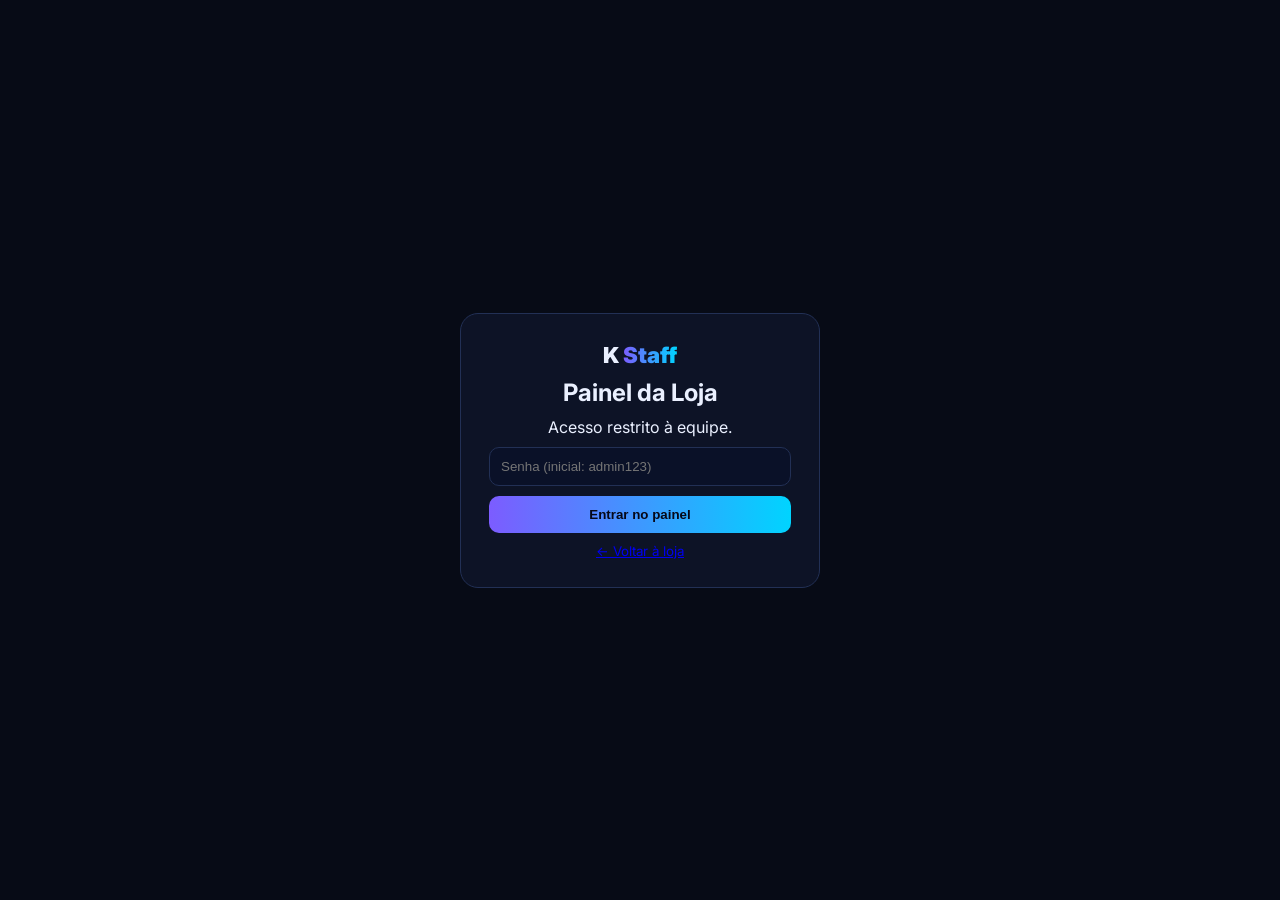
==== admin.html @ b0a43492 "Clone KaizenMC + painel staff" ====
<!DOCTYPE html>
<html lang="pt-BR">
<head>
<meta charset="UTF-8"><meta name="viewport" content="width=device-width, initial-scale=1.0">
<title>Painel Staff — KaizenMC</title>
<link rel="stylesheet" href="admin.css">
<link href="https://fonts.googleapis.com/css2?family=Inter:wght@400;600;700;800&display=swap" rel="stylesheet">
</head>
<body>
<div id="loginGate" class="gate">
 <div class="gate-box"><div class="logo">K <span>Staff</span></div>
 <h2>Painel da Loja</h2><p>Acesso restrito à equipe.</p>
 <input id="staffPass" type="password" placeholder="Senha (inicial: admin123)">
 <button onclick="staffLogin()">Entrar no painel</button>
 <small><a href="index.html">← Voltar à loja</a></small></div>
</div>
<div id="panel" class="hidden">
<aside class="side">
 <div class="logo"><span class="js-sname">KaizenMC</span></div>
 <button class="active" onclick="tab('dash',this)">📊 Dashboard</button>
 <button onclick="tab('loja',this)">🏪 Loja / PIX</button>
 <button onclick="tab('cats',this)">🗂️ Categorias</button>
 <button onclick="tab('prods',this)">📦 Produtos</button>
 <button onclick="tab('orders',this)">🧾 Pedidos <span id="ordBadge"></span></button>
 <button onclick="tab('tickets',this)">🎫 Tickets <span id="tickBadge"></span></button>
 <button onclick="tab('users',this)">👥 Clientes</button>
 <button onclick="tab('coupons',this)">🎟️ Cupons</button>
 <button onclick="tab('revs',this)">⭐ Avaliações</button>
 <button onclick="tab('aff',this)">🤝 Afiliados</button>
 <button onclick="tab('backup',this)">💾 Backup</button>
 <a href="index.html">🌐 Ver loja</a>
 <button onclick="staffLogout()">🚪 Sair</button>
</aside>
<main class="main">
 <header><h1 id="tabTitle">Dashboard</h1><button onclick="resetAll()">♻️ Restaurar padrão</button></header>
 <section id="t-dash" class="tab">
  <div class="cards"><div class="card"><small>Faturamento</small><b id="stRev">R$ 0</b></div>
  <div class="card"><small>Pedidos</small><b id="stOrd">0</b></div>
  <div class="card"><small>Produtos</small><b id="stProd">0</b></div>
  <div class="card"><small>Estoque total</small><b id="stStock">0</b></div></div>
  <h3>Últimos pedidos</h3><div id="dashOrders"></div>
 </section>
 <section id="t-loja" class="tab hidden">
  <h3>Nome, banner, links e PIX</h3>
  <div class="grid2">
  <label>Nome da loja<input id="f-storeName"></label>
  <label>Texto promoção (marquee)<input id="f-banner"></label>
  <label>Título hero<input id="f-heroTitle"></label>
  <label>Imagem hero (URL)<input id="f-heroImg"></label>
  <label>Logo (URL)<input id="f-logo"></label>
  <label>Discord<input id="f-discord"></label>
  <label>Instagram<input id="f-instagram"></label>
  <label>Twitter/X<input id="f-twitter"></label>
  <label>Youtube<input id="f-youtube"></label>
  <label>Tiktok<input id="f-tiktok"></label>
  <label>Chave PIX<input id="f-pixKey"></label>
  <label>Nome recebedor PIX<input id="f-pixName"></label>
  <label>Cidade PIX<input id="f-pixCity"></label>
  <label>URL confirmação automática<input id="f-autoUrl"></label>
  <label>E-mail<input id="f-supportEmail"></label>
  <label>Nota avaliação<input id="f-rating"></label>
  <label>Cor primária<input id="f-primary" type="color"></label>
  <label>Cor secundária<input id="f-secondary" type="color"></label>
  </div>
  <label>Subtítulo hero<input id="f-heroSub"></label>
  <label>Rodapé<input id="f-cnpj"></label>
  <button class="primary" onclick="saveLoja()">💾 Salvar loja</button>
  <hr><h3>Senha do painel</h3>
  <label>Nova senha<input id="f-pass" placeholder="deixe vazio p/ manter"></label>
  <button onclick="savePass()">Trocar senha</button>
 </section>
 <section id="t-cats" class="tab hidden">
  <h3>Categorias (abas da loja)</h3><div id="catList"></div>
  <div class="grid2"><input id="nc-label" placeholder="Nome: ex VIP"><input id="nc-icon" placeholder="Ícone: ex 👑"></div>
  <button class="primary" onclick="addCat()">+ Adicionar categoria</button>
 </section>
 <section id="t-prods" class="tab hidden">
  <h3>Produtos <input id="prodSearch" placeholder="🔎 buscar..." oninput="renderProds()" style="max-width:240px"></h3>
  <div id="prodList"></div><hr>
  <h3 id="pfTitle">Adicionar produto</h3>
  <div class="grid2">
   <label>Nome<input id="pf-name"></label><label>Categoria<select id="pf-cat"></select></label>
   <label>Preço<input id="pf-price" type="number" step="0.01"></label><label>Preço antigo (p/ % OFF)<input id="pf-old" type="number" step="0.01"></label>
   <label>Estoque<input id="pf-stock" type="number"></label><label>Entrega<input id="pf-delivery" value="Automática"></label>
   <label>Emoji<input id="pf-emoji" placeholder="👑"></label><label>Imagem URL<input id="pf-img" placeholder="https://..."></label>
  </div><label>Descrição<input id="pf-desc"></label>
  <input type="hidden" id="pf-id">
  <button class="primary" onclick="saveProd()">💾 Salvar produto</button>
  <button onclick="clearProd()">Limpar</button>
  <button onclick="loadSamples()">✨ Restaurar produtos Prime</button>
 </section>
 <section id="t-orders" class="tab hidden"><h3>Pedidos — conferência Pix</h3>
  <div style="display:flex;gap:8px;flex-wrap:wrap;margin-bottom:10px"><button onclick="orderFilter='all';renderOrders()">Todos</button><button class="primary" onclick="orderFilter='wait';renderOrders()">⏳ Aguardando / conferindo</button><button onclick="orderFilter='done';renderOrders()">✅ Entregues</button></div>
  <div id="orderList"></div></section>
 <section id="t-tickets" class="tab hidden"><h3>Tickets de suporte</h3><div id="ticketList"></div></section>
 <section id="t-users" class="tab hidden"><h3>Clientes / contas</h3><div id="userList"></div></section>
 <section id="t-coupons" class="tab hidden"><h3>Cupons</h3><div id="couponList"></div>
  <div class="grid2"><input id="cp-code" placeholder="CÓDIGO ex KAIZEN10"><input id="cp-percent" type="number" placeholder="% ex 10"></div>
  <button class="primary" onclick="addCoupon()">+ Criar cupom</button></section>
 <section id="t-revs" class="tab hidden"><h3>Avaliações</h3><div id="revList"></div></section>
 <section id="t-aff" class="tab hidden"><h3>Comissões afiliados (%)</h3>
  <div class="grid2"><label>Ranks<input id="cm-steam" type="number"></label><label>Prime<input id="cm-ass" type="number"></label><label>Outros<input id="cm-out" type="number"></label></div>
  <button class="primary" onclick="saveComm()">💾 Salvar comissões</button>
  <h3>Saques solicitados</h3><div id="wdList"></div>
  <h3>Cliques por código</h3><div id="clickList"></div></section>
 <section id="t-backup" class="tab hidden"><h3>Backup</h3>
  <button onclick="exportJSON()">📥 Exportar JSON</button>
  <button onclick="document.getElementById('impFile').click()">📤 Importar JSON</button>
  <input id="impFile" type="file" accept=".json" class="hidden" onchange="importJSON(this)">
  <button onclick="resetAll()" style="background:#7f1d1d">🗑️ Apagar tudo e voltar ao padrão</button></section>
</main>
</div>
<div id="toast" class="toast hidden"></div>
<script src="store.js"></script>
<script src="admin.js"></script>
</body>
</html>
---- admin.css ----
*{box-sizing:border-box;margin:0;padding:0}body{font-family:Inter,Arial;background:#070b16;color:#eaf0ff;min-height:100vh}.hidden{display:none!important}
.gate{min-height:100vh;display:grid;place-items:center}.gate-box{background:#0d1326;border:1px solid #223055;border-radius:18px;padding:28px;width:360px;max-width:92vw;text-align:center;display:grid;gap:10px}
.logo{font-weight:900;font-size:22px}.logo span{background:linear-gradient(90deg,#7c5cff,#00d4ff);-webkit-background-clip:text;background-clip:text;color:transparent}
input,select{background:#0a1128;border:1px solid #223055;color:#fff;padding:11px;border-radius:10px;width:100%}
button{background:#182243;border:1px solid #223055;color:#fff;padding:11px 14px;border-radius:10px;cursor:pointer;font-weight:700}button.primary,.gate-box button{background:linear-gradient(90deg,#7c5cff,#00d4ff);color:#060818;border:none;font-weight:800}
#panel{display:grid;grid-template-columns:220px 1fr;min-height:100vh}.side{background:#0a0f22;border-right:1px solid #223055;padding:16px;display:flex;flex-direction:column;gap:8px}.side button,.side a{text-align:left;text-decoration:none}.side button.active{outline:2px solid #00d4ff}
.main{padding:20px;max-width:1000px}.main header{display:flex;justify-content:space-between;align-items:center;margin-bottom:16px}
.cards{display:grid;grid-template-columns:repeat(4,1fr);gap:12px;margin-bottom:16px}.card{background:#121a33;border:1px solid #223055;border-radius:14px;padding:14px}.card b{font-size:22px;display:block}.card small{color:#9aa7c7}
.tab h3{margin:14px 0 10px}.grid2{display:grid;grid-template-columns:1fr 1fr;gap:10px}label{font-size:13px;color:#9aa7c7;display:grid;gap:4px;margin-top:8px}
.row{background:#121a33;border:1px solid #223055;border-radius:12px;padding:12px;margin:8px 0;display:flex;gap:10px;align-items:center;flex-wrap:wrap}.row img{width:52px;height:52px;object-fit:cover;border-radius:10px;background:#000}.row .grow{flex:1;min-width:180px}.pill{background:#1e2a55;padding:3px 10px;border-radius:20px;font-size:12px}
.toast{position:fixed;bottom:20px;left:50%;transform:translateX(-50%);background:#0f1a3a;border:1px solid #00d4ff;padding:12px 18px;border-radius:12px;z-index:50}
@media(max-width:800px){#panel{grid-template-columns:1fr}.side{flex-direction:row;flex-wrap:wrap}.cards,.grid2{grid-template-columns:1fr}}
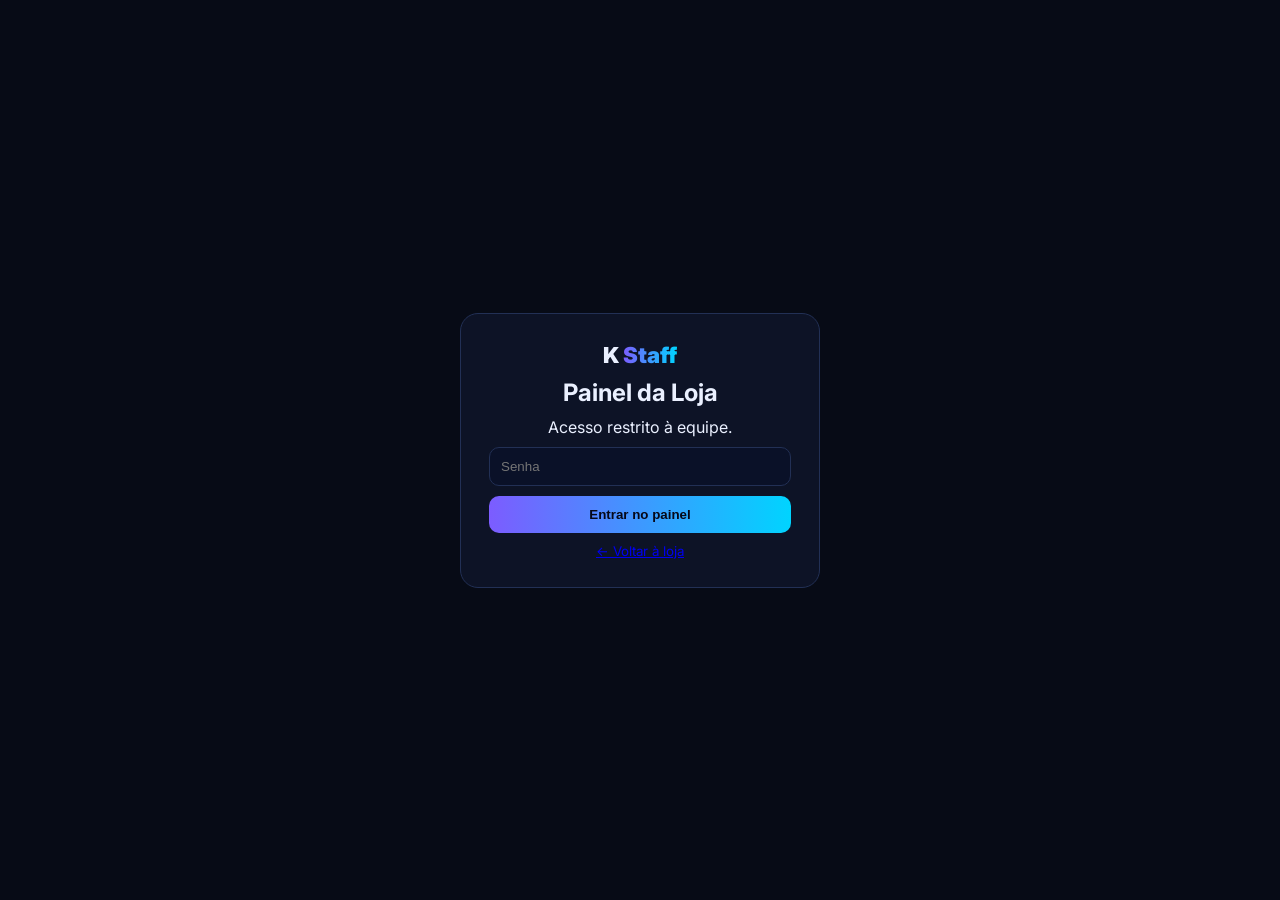
==== commit 7b2b22bc: "Backend compartilhado (Upstash Redis) na MysticWars" ====
--- a/admin.html
+++ b/admin.html
@@ -2,7 +2,7 @@
 <html lang="pt-BR">
 <head>
 <meta charset="UTF-8"><meta name="viewport" content="width=device-width, initial-scale=1.0">
-<title>Painel Staff — KaizenMC</title>
+<title>Painel Staff — MysticWars</title>
 <link rel="stylesheet" href="admin.css">
 <link href="https://fonts.googleapis.com/css2?family=Inter:wght@400;600;700;800&display=swap" rel="stylesheet">
 </head>
@@ -16,7 +16,7 @@
 </div>
 <div id="panel" class="hidden">
 <aside class="side">
- <div class="logo"><span class="js-sname">KaizenMC</span></div>
+ <div class="logo"><span class="js-sname">MysticWars</span></div>
  <button class="active" onclick="tab('dash',this)">📊 Dashboard</button>
  <button onclick="tab('loja',this)">🏪 Loja / PIX</button>
  <button onclick="tab('cats',this)">🗂️ Categorias</button>
@@ -32,7 +32,7 @@
  <button onclick="staffLogout()">🚪 Sair</button>
 </aside>
 <main class="main">
- <header><h1 id="tabTitle">Dashboard</h1><button onclick="resetAll()">♻️ Restaurar padrão</button></header>
+ <header><h1 id="tabTitle">Dashboard</h1><div style="display:flex;gap:10px;align-items:center"><span id="syncBadge" style="font-size:13px;font-weight:700">🟡 Verificando banco…</span><button onclick="resetAll()">♻️ Restaurar padrão</button></div></header>
  <section id="t-dash" class="tab">
   <div class="cards"><div class="card"><small>Faturamento</small><b id="stRev">R$ 0</b></div>
   <div class="card"><small>Pedidos</small><b id="stOrd">0</b></div>
@@ -70,7 +70,7 @@
   <button onclick="savePass()">Trocar senha</button>
  </section>
  <section id="t-cats" class="tab hidden">
-  <h3>Categorias (abas da loja)</h3><div id="catList"></div>
+  <h3>Categorias (abas da loja) <small class="muted">— crie aqui primeiro, depois cadastre os produtos</small></h3><div id="catList"></div>
   <div class="grid2"><input id="nc-label" placeholder="Nome: ex VIP"><input id="nc-icon" placeholder="Ícone: ex 👑"></div>
   <button class="primary" onclick="addCat()">+ Adicionar categoria</button>
  </section>
@@ -95,7 +95,7 @@
  <section id="t-tickets" class="tab hidden"><h3>Tickets de suporte</h3><div id="ticketList"></div></section>
  <section id="t-users" class="tab hidden"><h3>Clientes / contas</h3><div id="userList"></div></section>
  <section id="t-coupons" class="tab hidden"><h3>Cupons</h3><div id="couponList"></div>
-  <div class="grid2"><input id="cp-code" placeholder="CÓDIGO ex KAIZEN10"><input id="cp-percent" type="number" placeholder="% ex 10"></div>
+  <div class="grid2"><input id="cp-code" placeholder="CÓDIGO ex MYSTIC10"><input id="cp-percent" type="number" placeholder="% ex 10"></div>
   <button class="primary" onclick="addCoupon()">+ Criar cupom</button></section>
  <section id="t-revs" class="tab hidden"><h3>Avaliações</h3><div id="revList"></div></section>
  <section id="t-aff" class="tab hidden"><h3>Comissões afiliados (%)</h3>
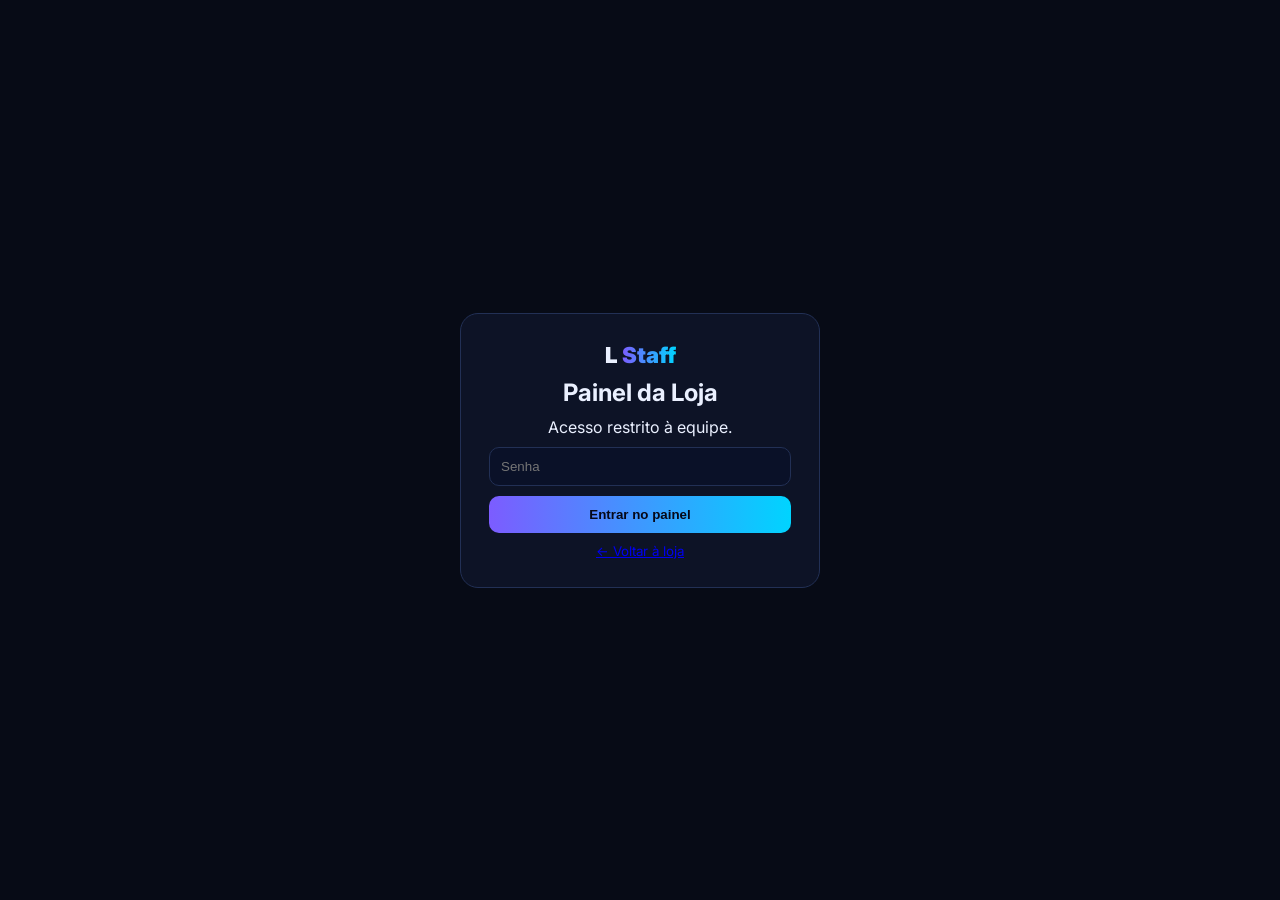
==== commit ceae73cf: "Diagnostico visivel de conexao + campos do painel lidos da propria tela" ====
--- a/admin.html
+++ b/admin.html
@@ -12,6 +12,8 @@
  <h2>Painel da Loja</h2><p>Acesso restrito à equipe.</p>
  <input id="staffPass" type="password" placeholder="Senha (inicial: admin123)">
  <button onclick="staffLogin()">Entrar no painel</button>
+ <p style="margin:8px 0"><small>Não entra? <a href="#" onclick="diag();return false">🔍 Testar conexão com o banco</a></small></p>
+ <div id="diagBox" class="hidden" style="background:#0a0a18;border:1px solid #2a2a45;border-radius:10px;padding:10px;font-size:12px;font-family:ui-monospace,Consolas,monospace;white-space:pre-wrap;text-align:left"></div>
  <small><a href="index.html">← Voltar à loja</a></small></div>
 </div>
 <div id="panel" class="hidden">
@@ -22,6 +24,7 @@
  <button onclick="tab('cats',this)">🗂️ Categorias</button>
  <button onclick="tab('prods',this)">📦 Produtos</button>
  <button onclick="tab('orders',this)">🧾 Pedidos <span id="ordBadge"></span></button>
+ <button onclick="tab('proofs',this)">📎 Comprovantes <span id="proofBadge"></span></button>
  <button onclick="tab('tickets',this)">🎫 Tickets <span id="tickBadge"></span></button>
  <button onclick="tab('users',this)">👥 Clientes</button>
  <button onclick="tab('coupons',this)">🎟️ Cupons</button>
@@ -32,7 +35,7 @@
  <button onclick="staffLogout()">🚪 Sair</button>
 </aside>
 <main class="main">
- <header><h1 id="tabTitle">Dashboard</h1><div style="display:flex;gap:10px;align-items:center"><span id="syncBadge" style="font-size:13px;font-weight:700">🟡 Verificando banco…</span><button onclick="resetAll()">♻️ Restaurar padrão</button></div></header>
+ <header><h1 id="tabTitle">Dashboard</h1><div style="display:flex;gap:10px;align-items:center"><span id="syncBadge" style="font-size:13px;font-weight:700">🟡 Verificando banco…</span><button onclick="diag()">🔍 Testar conexão</button><button onclick="resetAll()">♻️ Restaurar padrão</button></div></header>
  <section id="t-dash" class="tab">
   <div class="cards"><div class="card"><small>Faturamento</small><b id="stRev">R$ 0</b></div>
   <div class="card"><small>Pedidos</small><b id="stOrd">0</b></div>
@@ -92,6 +95,10 @@
  <section id="t-orders" class="tab hidden"><h3>Pedidos — conferência Pix</h3>
   <div style="display:flex;gap:8px;flex-wrap:wrap;margin-bottom:10px"><button onclick="orderFilter='all';renderOrders()">Todos</button><button class="primary" onclick="orderFilter='wait';renderOrders()">⏳ Aguardando / conferindo</button><button onclick="orderFilter='done';renderOrders()">✅ Entregues</button></div>
   <div id="orderList"></div></section>
+ <section id="t-proofs" class="tab hidden"><h3>Comprovantes de pagamento</h3>
+  <p class="muted">Confira no seu extrato se o Pix caiu, depois aprove para entregar. O cliente não precisa fazer mais nada: a entrega aparece na tela dele.</p>
+  <div style="display:flex;gap:8px;flex-wrap:wrap;margin-bottom:10px"><button class="primary" onclick="proofFilter='enviado';renderProofs()">⏳ Aguardando análise</button><button onclick="proofFilter='aprovado';renderProofs()">✅ Aprovados</button><button onclick="proofFilter='recusado';renderProofs()">❌ Recusados</button><button onclick="proofFilter='todos';renderProofs()">Todos</button></div>
+  <div id="proofList"></div></section>
  <section id="t-tickets" class="tab hidden"><h3>Tickets de suporte</h3><div id="ticketList"></div></section>
  <section id="t-users" class="tab hidden"><h3>Clientes / contas</h3><div id="userList"></div></section>
  <section id="t-coupons" class="tab hidden"><h3>Cupons</h3><div id="couponList"></div>
